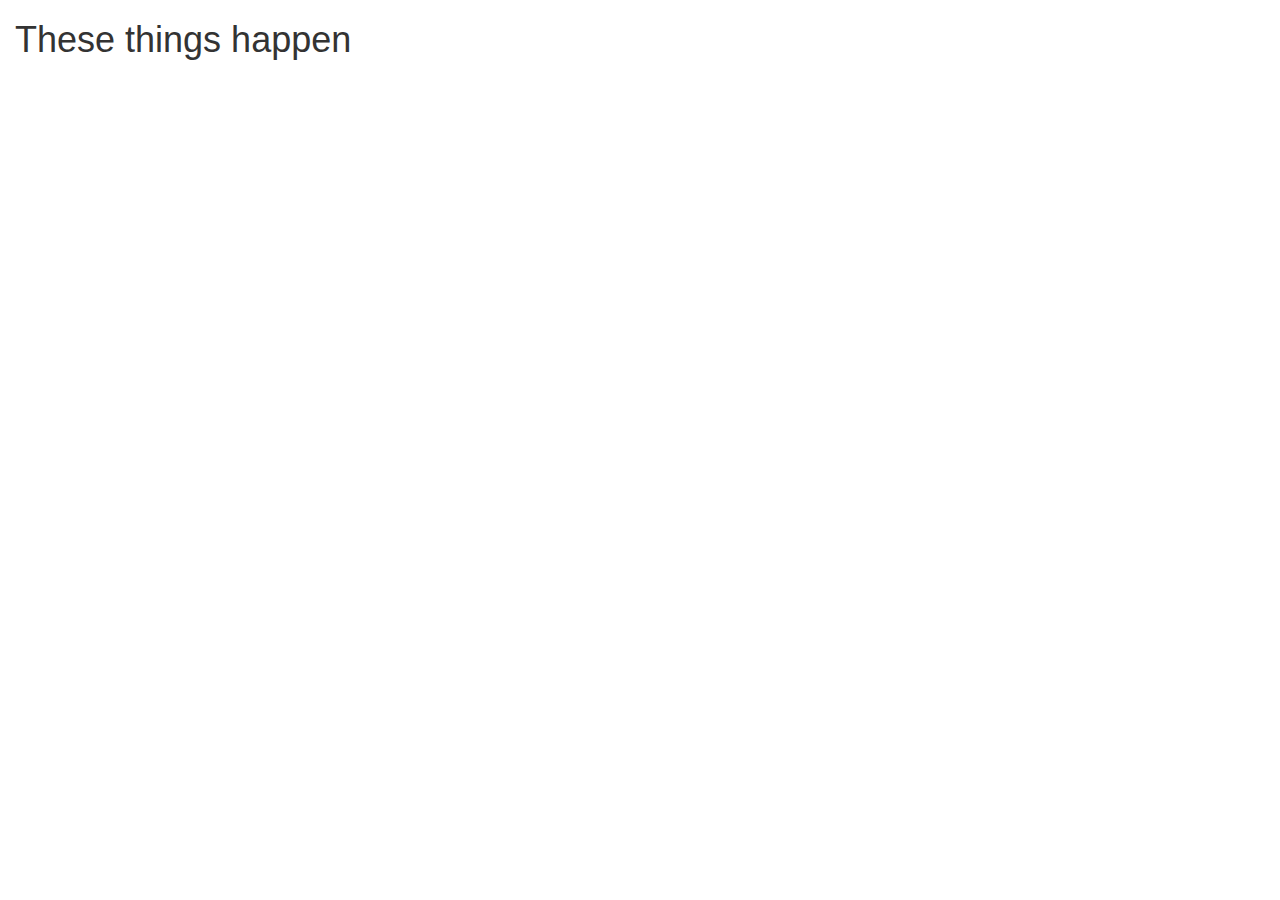
==== artwork/artwork.html @ ac2756d0 "function mostly done but not at the right moment" ====
<!DOCTYPE html>
<html lang="en" dir="ltr">
  <head>
    <meta charset="utf-8">
    <script
  src="https://code.jquery.com/jquery-3.3.1.min.js"
  integrity="sha256-FgpCb/KJQlLNfOu91ta32o/NMZxltwRo8QtmkMRdAu8="
  crossorigin="anonymous"></script>
<link rel="stylesheet" href="https://maxcdn.bootstrapcdn.com/bootstrap/3.3.7/css/bootstrap.min.css" integrity="sha384-BVYiiSIFeK1dGmJRAkycuHAHRg32OmUcww7on3RYdg4Va+PmSTsz/K68vbdEjh4u" crossorigin="anonymous">
<!-- bootstrap -->
  <link rel="stylesheet" href="artwork.css">
    <title>Game - Play</title>
  </head>
  <body>

    <div class="container-fluid">
      <h1>These things happen</h1>

        <div id="bat"></div>
        <div class="enemy"></div>





    </div>

    <script type="text/javascript" src="play.js">
    </script>
  </body>
</html>
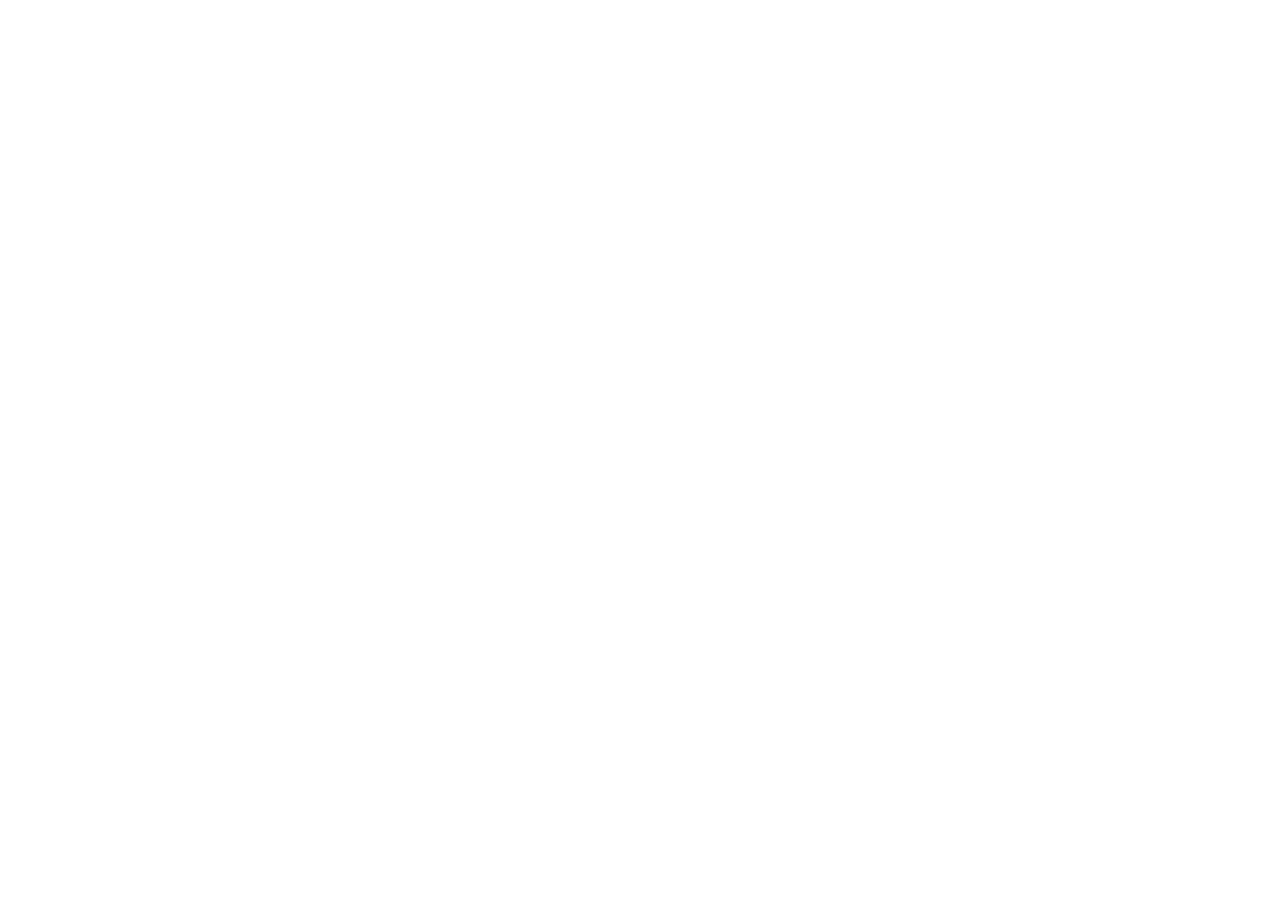
==== commit 11701b3b: "just have to get the score of player2" ====
--- a/artwork/artwork.html
+++ b/artwork/artwork.html
@@ -3,29 +3,31 @@
   <head>
     <meta charset="utf-8">
     <script
-  src="https://code.jquery.com/jquery-3.3.1.min.js"
-  integrity="sha256-FgpCb/KJQlLNfOu91ta32o/NMZxltwRo8QtmkMRdAu8="
-  crossorigin="anonymous"></script>
-<link rel="stylesheet" href="https://maxcdn.bootstrapcdn.com/bootstrap/3.3.7/css/bootstrap.min.css" integrity="sha384-BVYiiSIFeK1dGmJRAkycuHAHRg32OmUcww7on3RYdg4Va+PmSTsz/K68vbdEjh4u" crossorigin="anonymous">
-<!-- bootstrap -->
-  <link rel="stylesheet" href="artwork.css">
+    src="https://code.jquery.com/jquery-3.3.1.min.js" integrity="sha256-FgpCb/KJQlLNfOu91ta32o/NMZxltwRo8QtmkMRdAu8=" crossorigin="anonymous"></script>
+    <link rel="stylesheet" href="https://maxcdn.bootstrapcdn.com/bootstrap/3.3.7/css/bootstrap.min.css" integrity="sha384-BVYiiSIFeK1dGmJRAkycuHAHRg32OmUcww7on3RYdg4Va+PmSTsz/K68vbdEjh4u" crossorigin="anonymous">
+    <link rel="stylesheet" href="artwork.css">
     <title>Game - Play</title>
   </head>
   <body>
-
     <div class="container-fluid">
       <h1>These things happen</h1>
 
-        <div id="bat"></div>
-        <div class="enemy"></div>
-
-
-
-
+        <div class="row">
+          <div class="col-xs-12 col-sm-12 col-md-12 creator">
+            <h2>Hi! I'm Oceane and I created this game.</h2>
+              <p>First of all, I hope you enjoyed it.</p>
+              <p>Here are some of the artworks I created related to this game.</p>
+          </div>
+        </div>
+        <div class="row">
+          <div class="col-xs-12 col-sm-12 col-md-12">
+            <img  class="img-responsive" src="../Pictures/IMG_5072.jpg" alt="">
+            <img class="img-responsive" src="../Pictures/IMG_5074.jpg" alt="">
+            <img class="img-responsive" src="../Pictures/IMG_5075.jpg" alt="">
+          </div>
+        </div>
+        <!-- end of row -->
 
     </div>
-
-    <script type="text/javascript" src="play.js">
-    </script>
   </body>
 </html>
--- a/artwork/artwork.css
+++ b/artwork/artwork.css
@@ -0,0 +1,59 @@
+.container-fluid {
+  width: 100%;
+  height: 700px;
+  background-image: url(../Pictures/dark-fairy-tale-fantasy-42263.jpg);
+  background-repeat: no-repeat;
+  background-size: 100%;
+  font-family: Montserrat, "Hanalei Fill", "Open Sans";
+  letter-spacing: 0.5em;
+}
+
+h1, h2, p {
+  color: white;
+  display: block;
+  text-align: center;
+  text-transform: uppercase;
+}
+
+
+.img-responsive {
+  width: 425px;
+  display: inline-block;
+  transform: rotate(90deg);
+  margin: 20px auto;
+  /* Set width to 100% */
+  /* height: 250px;
+  display: inline-block;
+  transform: rotate(90deg); */
+}
+/*
+.creator {
+  width: 100%;
+  text-align: center;
+}
+
+h1 {
+  color: white;
+  width: 100%;
+  display: block;
+  text-align: center;
+  text-transform: uppercase;
+  top: 30%;
+  text-align: center;
+  text-shadow: 2px 2px 4px #000000;
+}
+
+
+h2, p {
+  color: white;
+  display: block;
+  width: 40%;
+  letter-spacing: 0.1em;
+  margin-left: 10%;
+  font-size: 1.5em;
+  text-align: center;
+  text-transform: uppercase;
+  margin-top: 80px;
+  text-shadow: 2px 2px 4px #000000;
+  font-family: Montserrat, "Hanalei Fill", "Open Sans";
+} */
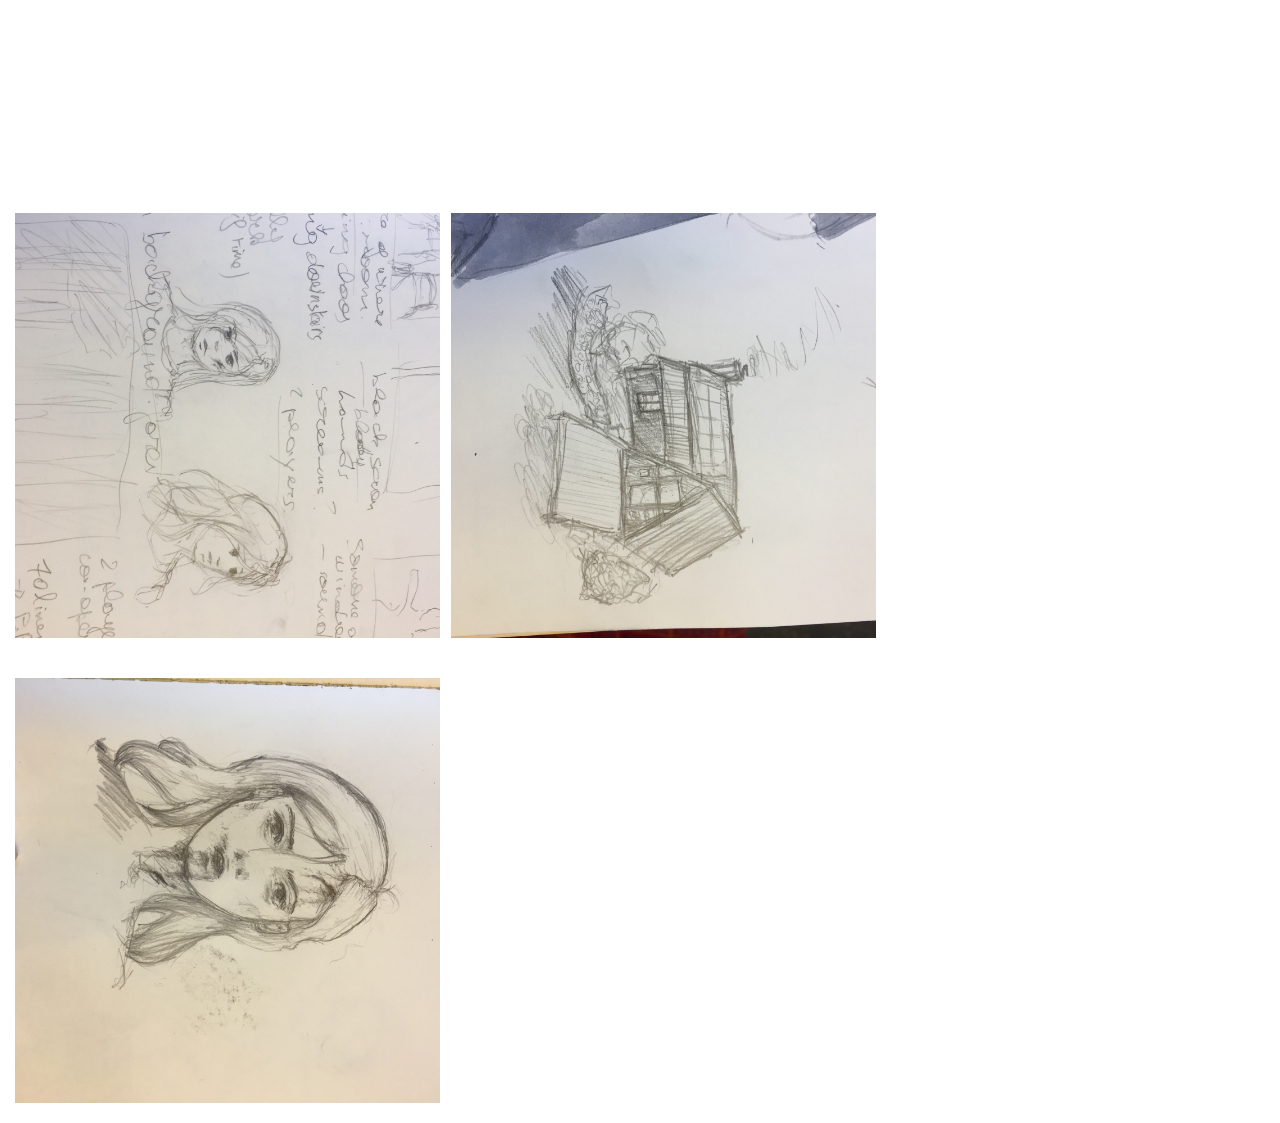
==== commit c459f3c8: "Merge pull request #1 from oceaneLonneux/feature1" ====
--- a/artwork/artwork.html
+++ b/artwork/artwork.html
@@ -27,7 +27,8 @@
           </div>
         </div>
         <!-- end of row -->
-
+      <audio src="StrangerThings.mp3" type="audio/mpeg" autoplay loop>
+      </audio>
     </div>
   </body>
 </html>
--- a/artwork/artwork.css
+++ b/artwork/artwork.css
@@ -21,39 +21,4 @@
   display: inline-block;
   transform: rotate(90deg);
   margin: 20px auto;
-  /* Set width to 100% */
-  /* height: 250px;
-  display: inline-block;
-  transform: rotate(90deg); */
 }
-/*
-.creator {
-  width: 100%;
-  text-align: center;
-}
-
-h1 {
-  color: white;
-  width: 100%;
-  display: block;
-  text-align: center;
-  text-transform: uppercase;
-  top: 30%;
-  text-align: center;
-  text-shadow: 2px 2px 4px #000000;
-}
-
-
-h2, p {
-  color: white;
-  display: block;
-  width: 40%;
-  letter-spacing: 0.1em;
-  margin-left: 10%;
-  font-size: 1.5em;
-  text-align: center;
-  text-transform: uppercase;
-  margin-top: 80px;
-  text-shadow: 2px 2px 4px #000000;
-  font-family: Montserrat, "Hanalei Fill", "Open Sans";
-} */
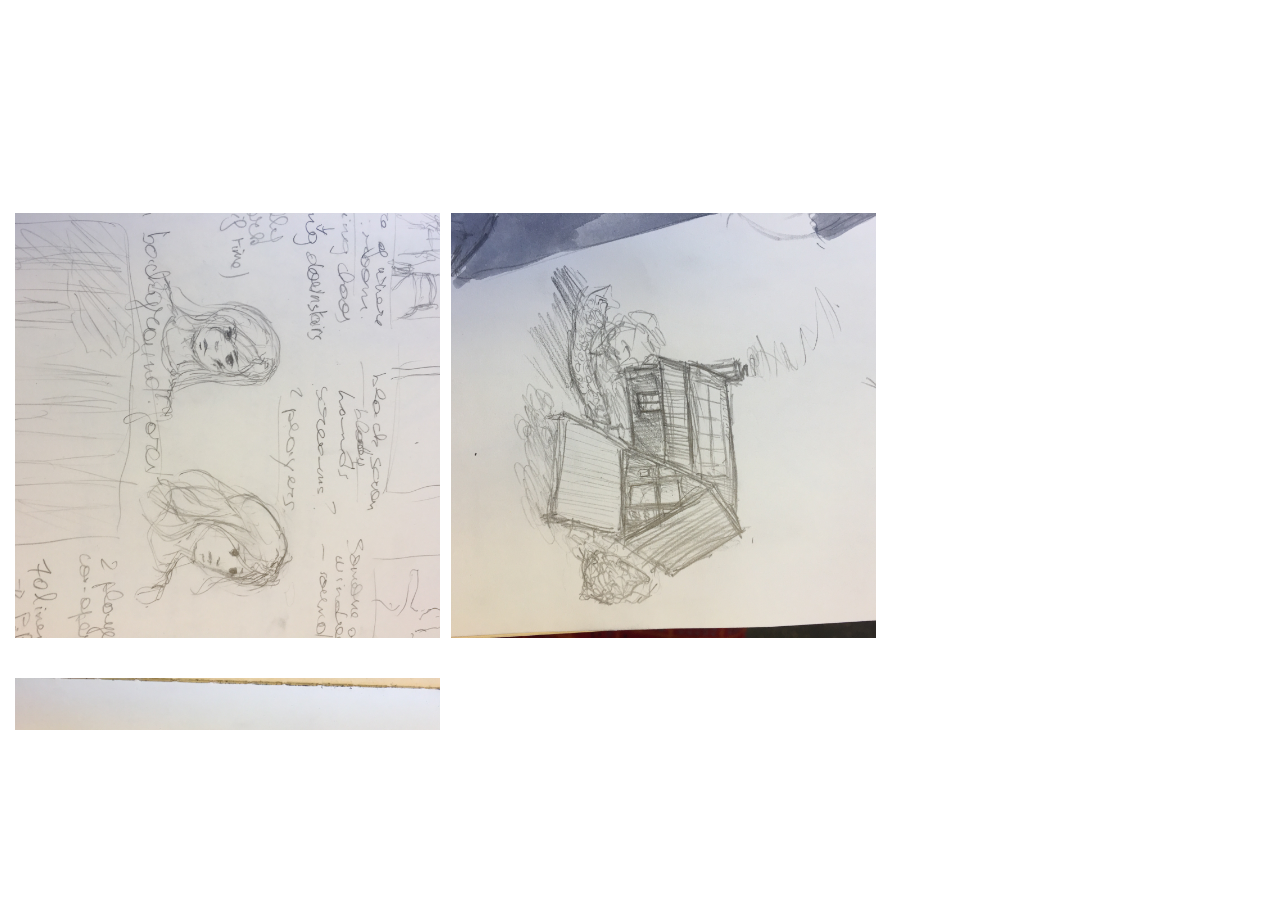
==== commit 7114b023: "corrected button" ====
--- a/artwork/artwork.html
+++ b/artwork/artwork.html
@@ -10,8 +10,7 @@
   </head>
   <body>
     <div class="container-fluid">
-      <h1>These things happen</h1>
-
+      <h1><a href="../index.html">These things happen</a></h1>
         <div class="row">
           <div class="col-xs-12 col-sm-12 col-md-12 creator">
             <h2>Hi! I'm Oceane and I created this game.</h2>
--- a/artwork/artwork.css
+++ b/artwork/artwork.css
@@ -1,14 +1,15 @@
 .container-fluid {
   width: 100%;
-  height: 700px;
+  height: 730px;
   background-image: url(../Pictures/dark-fairy-tale-fantasy-42263.jpg);
   background-repeat: no-repeat;
   background-size: 100%;
   font-family: Montserrat, "Hanalei Fill", "Open Sans";
   letter-spacing: 0.5em;
+  overflow: hidden;
 }
 
-h1, h2, p {
+h1, h2, p, a, a:hover {
   color: white;
   display: block;
   text-align: center;
